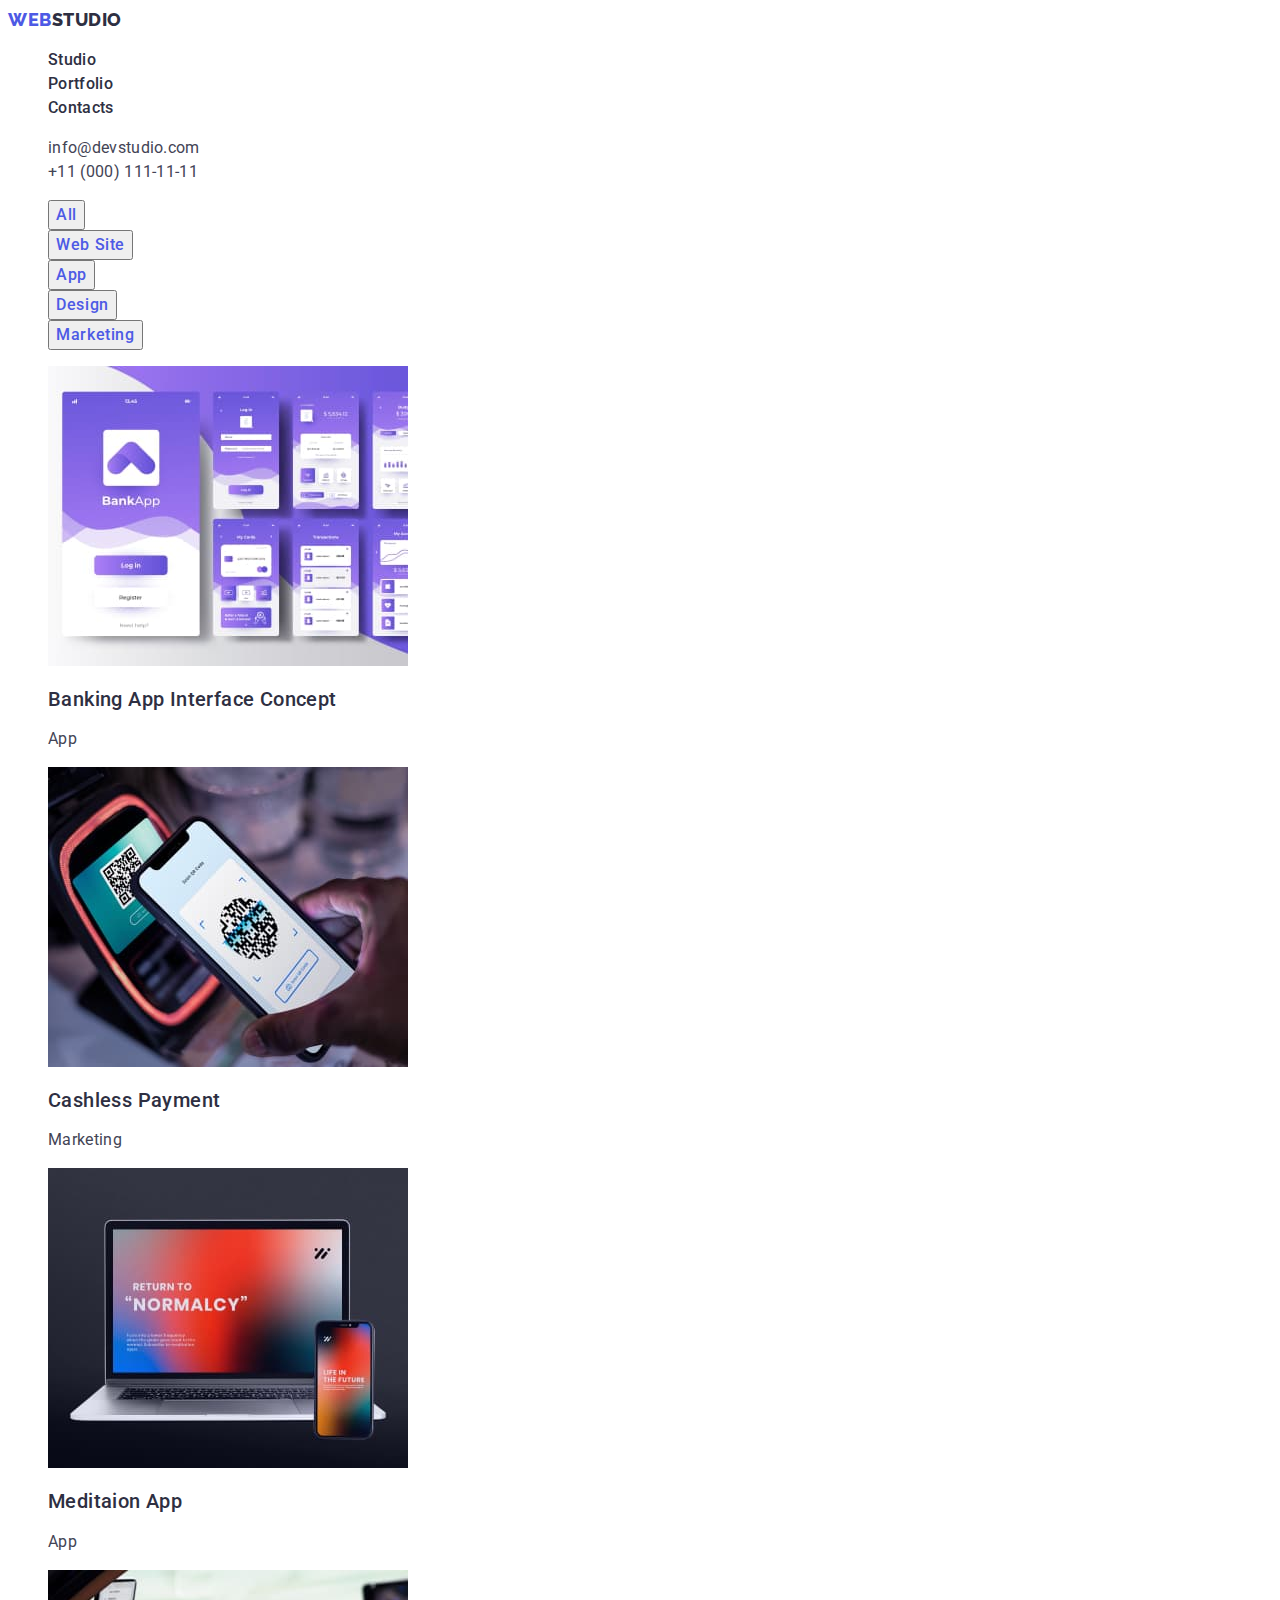
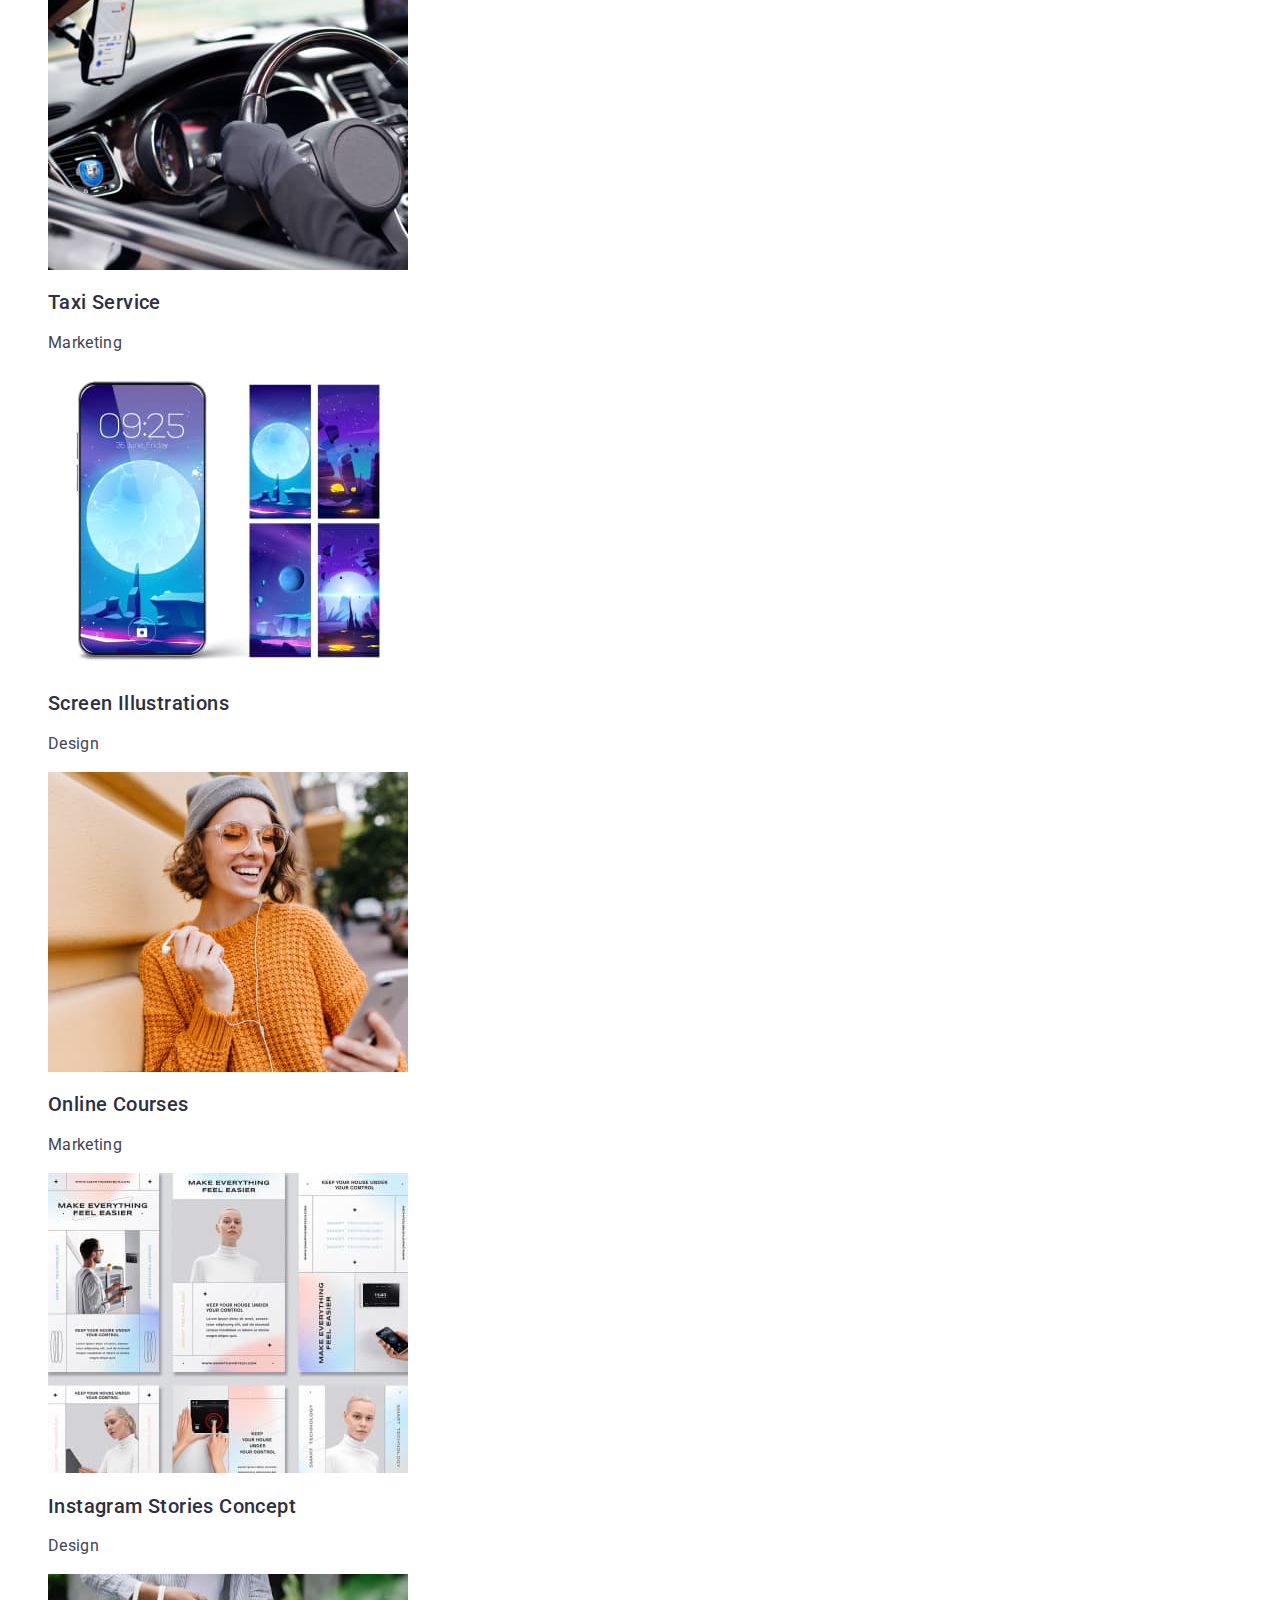
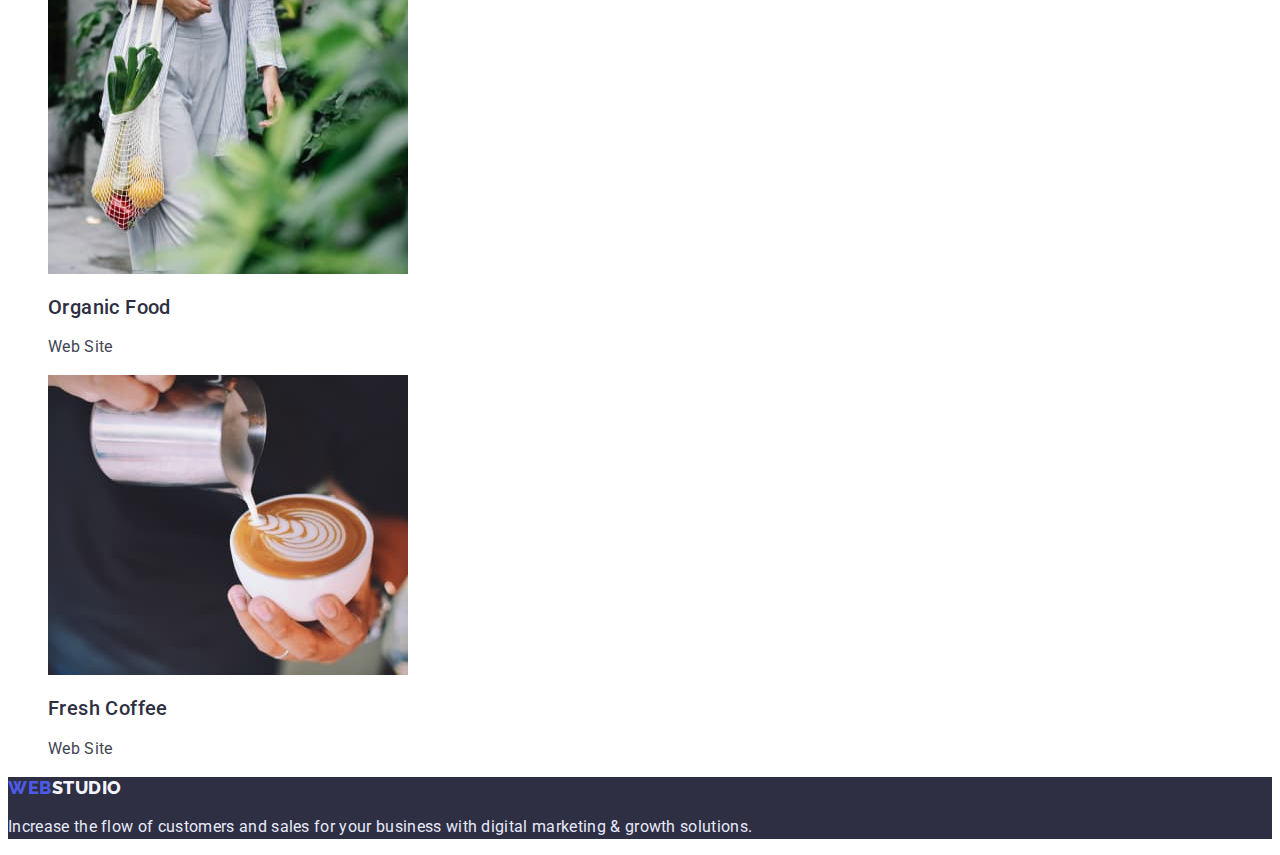
==== portfolio.html @ e400daa4 "next2" ====
<!DOCTYPE html>
<html lang="en">
<head>
    <meta charset="UTF-8">
    <meta http-equiv="X-UA-Compatible" content="IE=edge">
    <meta name="viewport" content="width=device-width, initial-scale=1.0">
    <title>Studio</title>
    <link rel="preconnect" href="https://fonts.googleapis.com">
    <link rel="preconnect" href="https://fonts.gstatic.com" crossorigin>
    <link href="https://fonts.googleapis.com/css2?family=Raleway:wght@800&family=Roboto:wght@400;500;700;900&display=swap" rel="stylesheet">
    <link rel="stylesheet" href="./css/styles.css">
</head>
<body>
    <!--HEADER  -->
<header>
    <nav class="page-nav">
        <a class="logo-web link" href="./index.html">Web<span class="logo-studio">Studio</span></a>
        <ul class="menu list">
            <li class="menu-item">
                <a class="menu-link link" href="./index.html">Studio</a>
            </li>
            <li class="menu-item">
                <a class="menu-link link" href="./portfolio.html">Portfolio</a>
            </li>
            <li class="menu-item">
                <a class="menu-link link" href="">Contacts</a>
            </li>
        </ul>
    </nav>
    <ul class="list">
        <li class="menu-mail">
            <a class="address-mail link" href="mailto:info@devstudio.com">info@devstudio.com</a>
        </li>
        <li class="menu-tel">
            <a class="address-tel link" href="tel:+110001111111">+11 (000) 111-11-11</a>
        </li>
    </ul>
</header>
   
   <main>
    <section>
        <h1 hidden>Portfolio</h1>
        <!-- PORTFOLIO BATTON -->
        <ul class="list">
          <li>
             <button class="batton-portfolio" type="button">All</button>
         </li>
        <li>
             <button class="batton-portfolio" type="button">Web Site</button>
        </li>
         <li>
             <button class="batton-portfolio" type="button">App</button>
        </li>
         <li>
             <button class="batton-portfolio" type="button">Design</button>
        </li>
        <li>
              <button class="batton-portfolio" type="button">Marketing</button>
           </li>
        </ul>
        <!-- PORTFOLIO IMG -->
        <ul class="list link" >
            <li>
                <img src="./images/img-1-1.jpg" alt="sait img1" width="360" height="300">
                <h2 class="name-img">Banking App Interface Concept</h2>
                <p class="text-img">App</p>
            </li>
            <li>
                <img src="./images/img-1-2.jpg" alt="sait img2" width="360" height="300">
                <h2 class="name-img">Cashless Payment</h2>
                <p class="text-img">Marketing</p>
            </li>
            <li>
                <img src="./images/img-1-3.jpg" alt="sait img3" width="360" height="300">
                <h2 class="name-img">Meditaion App</h2>
                <p class="text-img">App</p>
            </li> 
            <li>
                <img src="./images/img-2-1.jpg" alt="sait img4" width="360" height="300">
                <h2 class="name-img">Taxi Service</h2>
                <p class="text-img">Marketing</p>
            </li>
            <li>
                <img src="./images/img-2-2.jpg" alt="sait img5" width="360" height="300">
                <h2 class="name-img">Screen Illustrations</h2>
                <p class="text-img">Design</p>
            </li>
            <li>
                <img src="./images/img-2-3.jpg" alt="sait img6" width="360" height="300">
                <h2 class="name-img">Online Courses</h2>
                <p class="text-img">Marketing</p>
            </li> 
            <li>
                <img src="./images/img-3-1.jpg" alt="sait img7" width="360" height="300">
                <h2 class="name-img">Instagram Stories Concept</h2>
                <p class="text-img">Design</p>
            </li>
            <li>
                <img src="./images/img-3-2.jpg" alt="sait img8" width="360" height="300">
                <h2 class="name-img">Organic Food</h2>
                <p class="text-img">Web Site</p>
            </li>
            <li>
                <img src="./images/img-3-3.jpg" alt="sait img9" width="360" height="300">
                <h2 class="name-img">Fresh Coffee</h2>
                <p class="text-img">Web Site</p>
            </li>       
        </ul>
    </section>  
   </main>
   <!-- FOOTER -->
   <footer class="footer">
        <a class="logo-web link" href="./index.html">Web<span class="logo-footer">Studio</span></a> 
        <p class="text-footer">Increase the flow of customers and sales for your business with digital marketing & growth solutions.</p>  
   </footer>  
</body>
</html>
---- css/styles.css ----
:root {
    --brend-color: #2E2F42;
    --white-color:#FFFFFF;
}
.list {
    list-style:none;
}
.link {
    text-decoration:none;
}
body {
    font-family: 'Roboto', sans-serif;
    --text-color: #434455;
}
.logo-web {
    font-family: 'Raleway',sans-serif;
    font-weight: 800;
    font-size: 18px;
    line-height: 1.17;
    letter-spacing: 0.03em;
    text-transform: uppercase;
    color: #4D5AE5; 
}
.logo-studio {
    font-family: 'Raleway',sans-serif;
    font-weight: 800;
    font-size: 18px;
    line-height: 1.33;
    letter-spacing: 0.03em;
    text-transform: uppercase; 
    color: var(--brend-color);   
}
.logo-footer {
    font-weight: 800;
    font-size: 18px;
    line-height: 1.16;
    letter-spacing: 0.03em;
    text-transform: uppercase;
    color: #F4F4FD;
}
.menu-link {
    font-weight: 500;
    font-size: 16px;
    line-height: 1.5;
    letter-spacing: 0.02em; 
    color:var(--brend-color);       
}
.menu-link:hover,
.menu-link:focus {
    color: #404BBF;
}

.address-mail {
    font-weight: 400;
    font-size: 16px;
    line-height: 1.5;
    letter-spacing: 0.02em;   
    color:var(--text-color); 
}

.address-tel {
    font-weight: 400;
    font-size: 16px;
    line-height: 1.5;
    letter-spacing: 0.02em;
    color: var(--text-color);
}
.hero {
    background-color: var(--brend-color); 
}
.pege-hero {
    font-weight: 700;
    font-size: 56px;
    line-height: 1.07;
    text-align: center;
    letter-spacing: 0.02em;
    color:var(--white-color);
}
.button-hero {
    font-weight: 500;
    font-size: 16px;
    line-height: 1.5;
    align-items: center;
    letter-spacing: 0.04em;
    color:var(--white-color);
    background-color: #4D5AE5;
    cursor: pointer;
}

/* SECTION 1 */
.name-strategy {
    font-weight: 500;
    font-size: 20px;
    line-height: 1.2;
    letter-spacing: 0.02em;
    color: var(--brend-color);
}
.text-strategy {
    font-weight: 400;
    font-size: 16px;
    line-height: 1.5;
    letter-spacing: 0.02em;
    color: var(--text-color);
}
.name-punctuality {
    font-weight: 500;
    font-size: 20px;
    line-height: 1.2;
    letter-spacing: 0.02em;
    color: var(--brend-color);
}
.text-punctuality {
    font-weight: 400;
    font-size: 16px;
    line-height: 1.5;
    letter-spacing: 0.02em;
    color: var(--text-color);    
}
.name-diligence {
    font-weight: 500;
    font-size: 20px;
    line-height: 1.2;
    letter-spacing: 0.02em;
    color: var(--brend-color);
}
.text-diligence {
    font-weight: 400;
    font-size: 16px;
    line-height: 1.5;
    letter-spacing: 0.02em;
    color: var(--text-color);
}
.name-technologies {
    font-weight: 500;
    font-size: 20px;
    line-height: 1.2;
    letter-spacing: 0.02em;
    color: var(--brend-color);
}
.text-technologies {
    font-weight: 400;
    font-size: 16px;
    line-height: 1.5;
    letter-spacing: 0.02em;
    color: var(--text-color);
}
/* <!-- SECTION 2 --> */
.work {
    font-weight: 700;
    font-size: 36px;
    line-height: 1.11;
    letter-spacing: 0.02em;
    text-align: center;
    text-transform: capitalize;
    color: var(--brend-color);   
}

.team-list {
    font-weight: 700;
    font-size: 36px;
    line-height: 1.11;
    letter-spacing: 0.02em;
    color: var(--brend-color); 
    background: #F4F4FD;
}
.team-mark {
    font-weight: 500;
    font-size: 20px;
    line-height: 1.2;
    letter-spacing: 0.02em;
    color: var(--brend-color);
}
.team-designer {
    font-weight: 400;
    font-size: 16px;
    line-height: 1.5;
    letter-spacing: 0.02em;
    color: var(--text-color);
}
/* FOOTER */
.footer {
    background: var(--brend-color);   
}
.text-footer {
    font-weight: 400;
    font-size: 16px;
    line-height: 1.5;
    letter-spacing: 0.02em;
    color: #E7E9FC;
}
/* PORTFOLIO BATTON */
.batton-portfolio{
    font-family: 'Roboto', sans-serif;
    font-weight: 500;
    font-size: 16px;
    line-height: 1.5;
    display: flex;
    align-items: center;
    text-align: center;
    letter-spacing: 0.04em;
    color: #4D5AE5;
    cursor: pointer;
}
.batton-portfolio:hover,
.batton-portfolio:focus {
    background: #404BBF;
    color:var(--white-color);
}
/*  PORTFOLIO IMG*/
.name-img {
    font-weight: 500;
    font-size: 20px;
    line-height: 1.2;
    letter-spacing: 0.02em;
    color: var(--brend-color);
}
.text-img {
    font-weight: 400;
    font-size: 16px;
    line-height: 1.5;
    letter-spacing: 0.02em;
    color: var(--text-color);
}
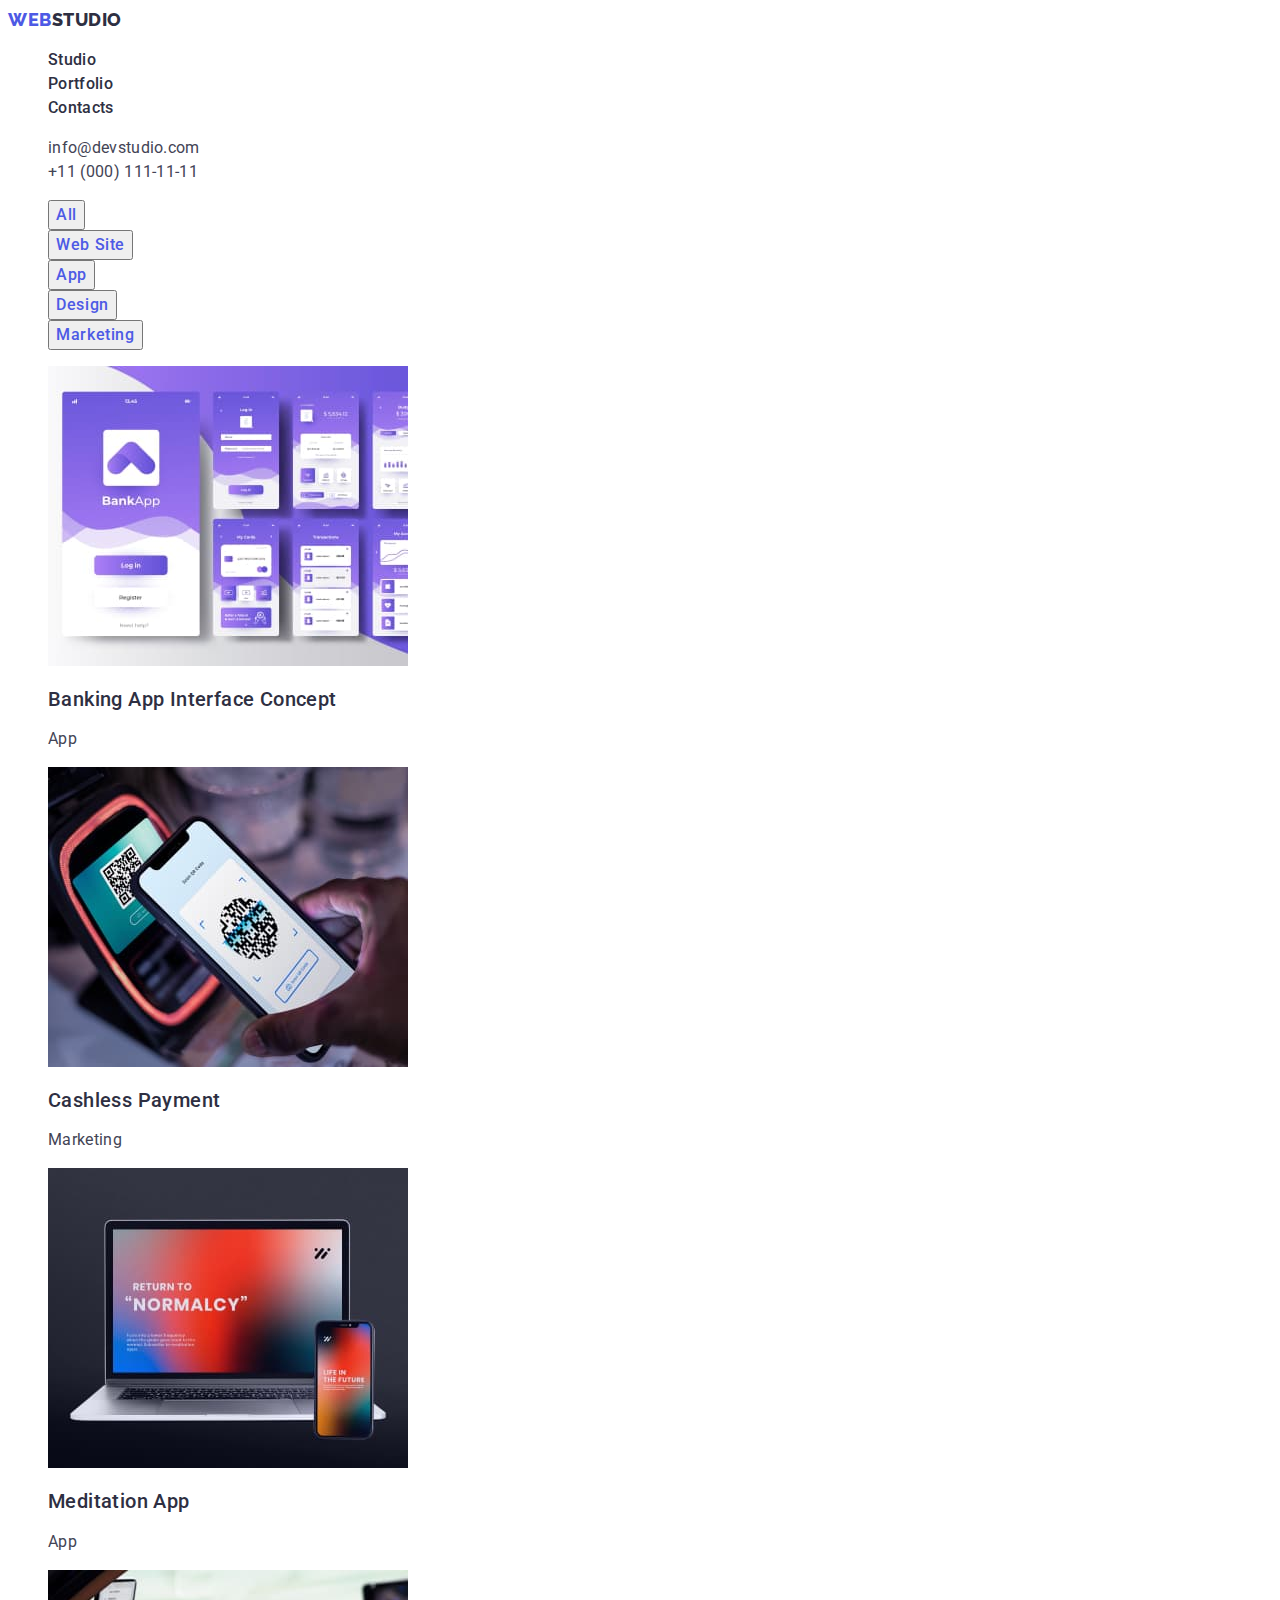
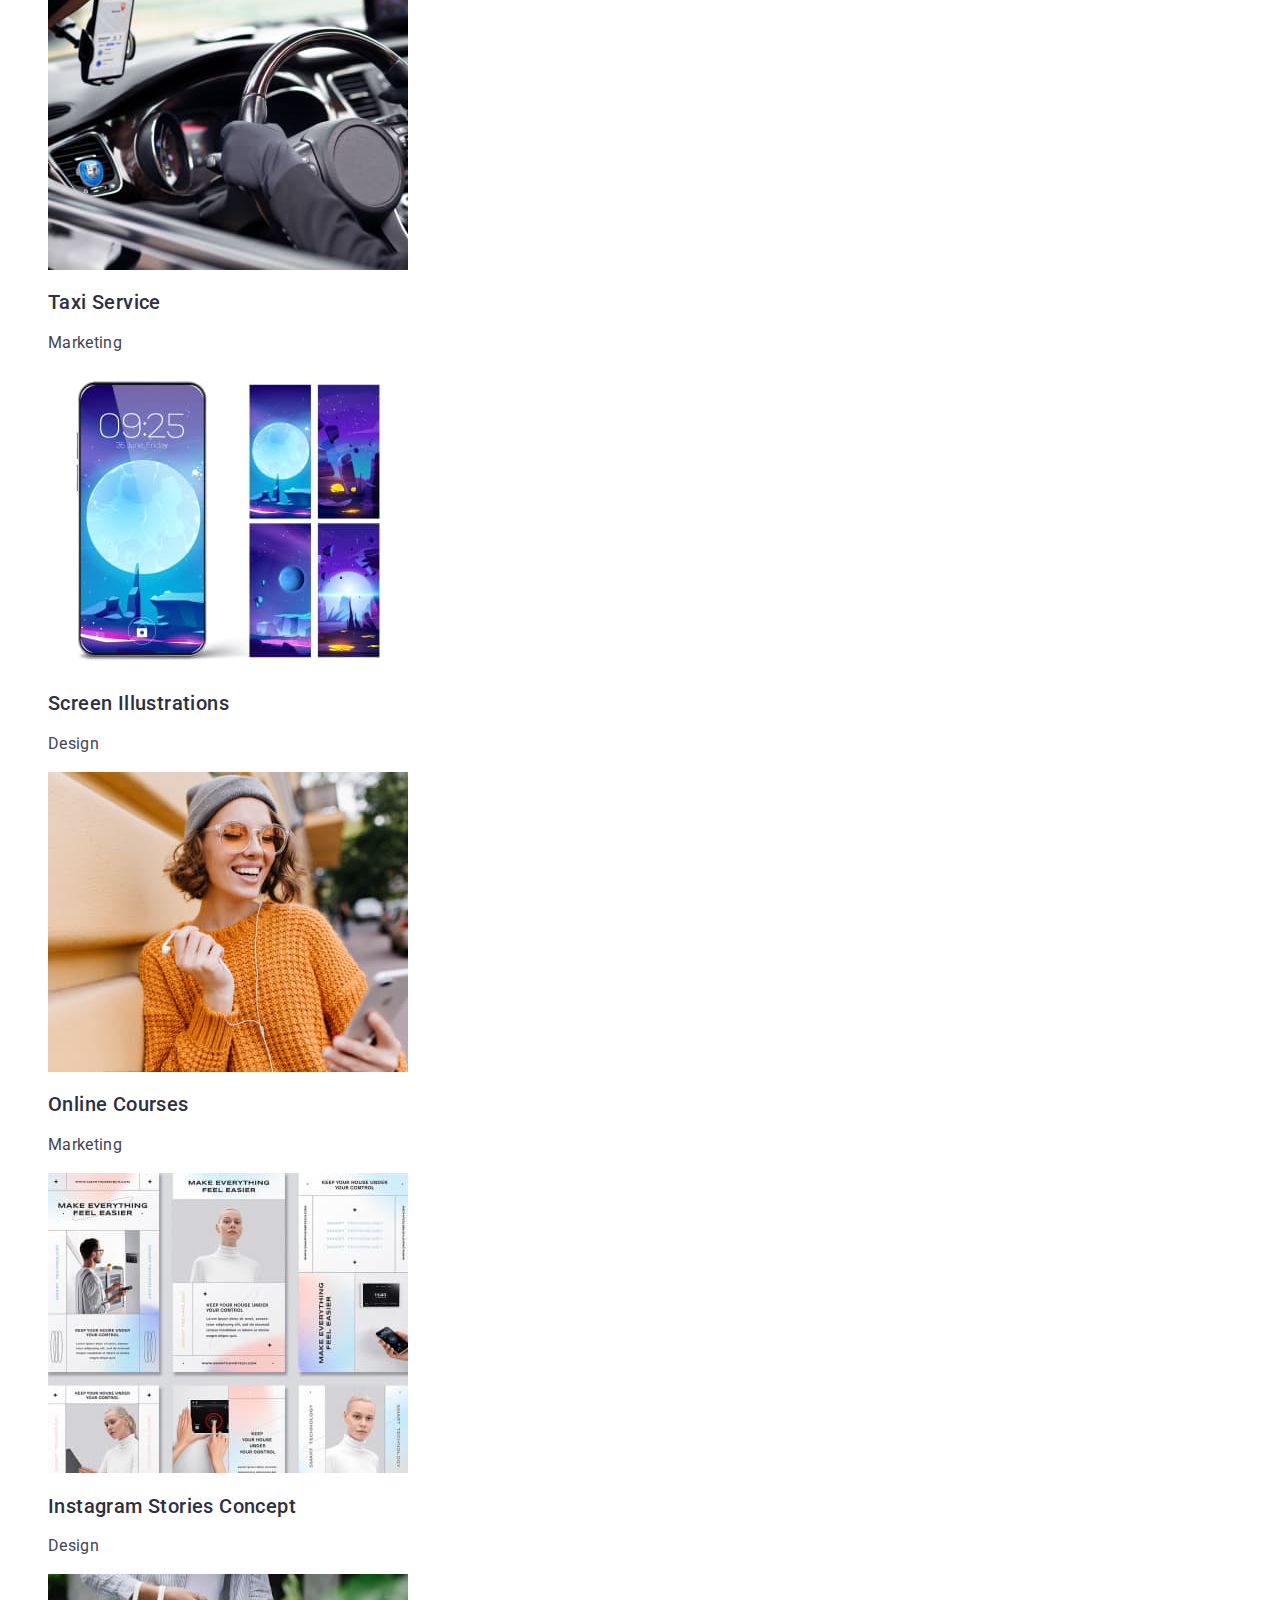
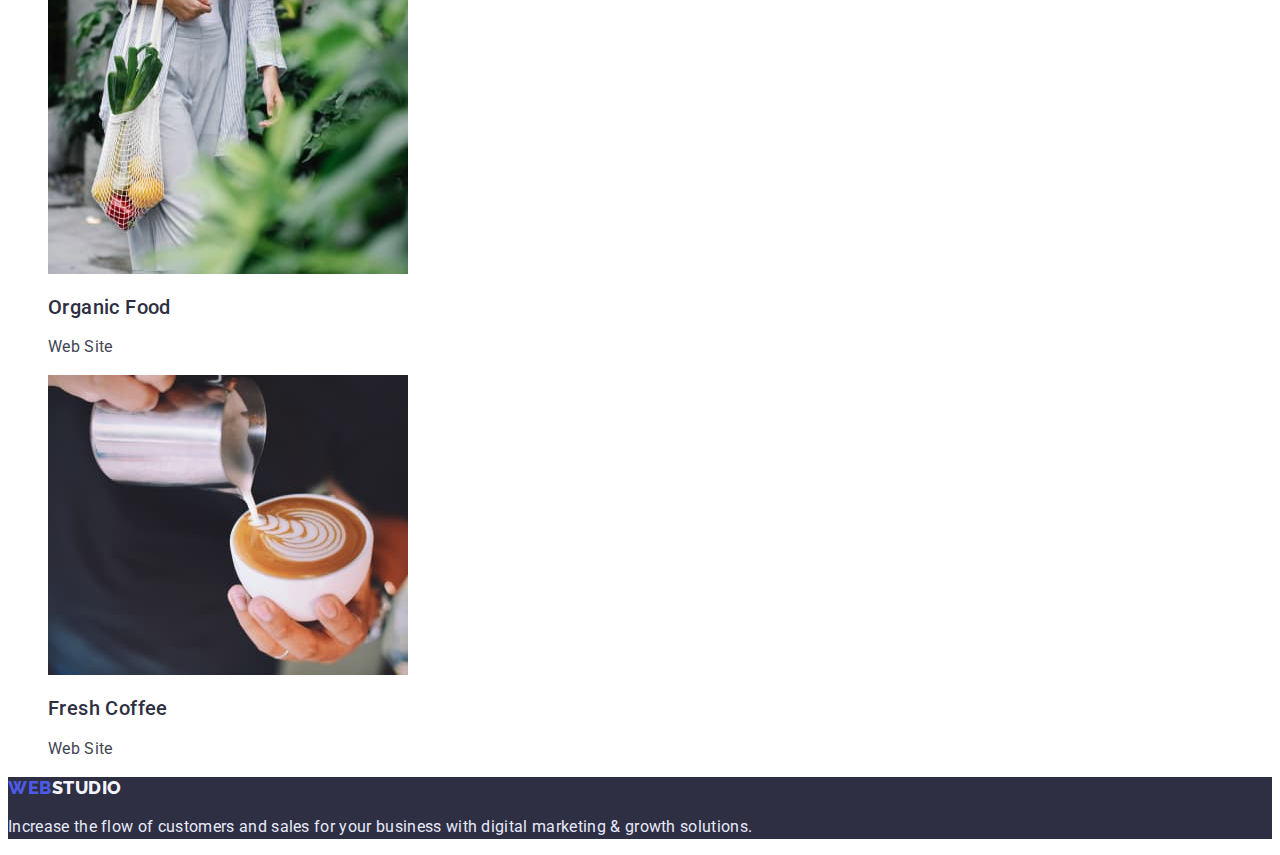
==== commit 63fa00ea: "next4" ====
--- a/portfolio.html
+++ b/portfolio.html
@@ -27,14 +27,16 @@
             </li>
         </ul>
     </nav>
-    <ul class="list">
-        <li class="menu-mail">
-            <a class="address-mail link" href="mailto:info@devstudio.com">info@devstudio.com</a>
-        </li>
-        <li class="menu-tel">
-            <a class="address-tel link" href="tel:+110001111111">+11 (000) 111-11-11</a>
-        </li>
-    </ul>
+    <address class="heder-address">
+        <ul class="list">
+            <li class="menu-mail">
+                <a class="address-mail link" href="mailto:info@devstudio.com">info@devstudio.com</a>
+            </li>
+            <li class="menu-tel">
+                <a class="address-mail link" href="tel:+110001111111">+11 (000) 111-11-11</a>
+            </li>
+        </ul>
+    </address>
 </header>
    
    <main>
@@ -59,51 +61,69 @@
            </li>
         </ul>
         <!-- PORTFOLIO IMG -->
-        <ul class="list link" >
+        <ul class="list" >
             <li>
-                <img src="./images/img-1-1.jpg" alt="sait img1" width="360" height="300">
-                <h2 class="name-img">Banking App Interface Concept</h2>
-                <p class="text-img">App</p>
+                <a class="link">
+                    <img src="./images/img-1-1.jpg" alt="sait img1" width="360" height="300">
+                    <h2 class="name-img">Banking App Interface Concept</h2>
+                    <p class="text-img">App</p>
+                </a>
             </li>
             <li>
-                <img src="./images/img-1-2.jpg" alt="sait img2" width="360" height="300">
-                <h2 class="name-img">Cashless Payment</h2>
-                <p class="text-img">Marketing</p>
+                <a class="link">
+                    <img src="./images/img-1-2.jpg" alt="sait img2" width="360" height="300">
+                    <h2 class="name-img">Cashless Payment</h2>
+                    <p class="text-img">Marketing</p>
+            </a>
+            </li>  
+            <li>
+                <a class="link">
+                    <img src="./images/img-1-3.jpg" alt="sait img3" width="360" height="300">
+                    <h2 class="name-img">Meditation App</h2>
+                    <p class="text-img">App</p>
+                </a>
+            </li> 
+            <li>
+                <a class="link">
+                    <img src="./images/img-2-1.jpg" alt="sait img4" width="360" height="300">
+                    <h2 class="name-img">Taxi Service</h2>
+                    <p class="text-img">Marketing</p>
+                </a>
             </li>
             <li>
-                <img src="./images/img-1-3.jpg" alt="sait img3" width="360" height="300">
-                <h2 class="name-img">Meditaion App</h2>
-                <p class="text-img">App</p>
+                <a class="link">
+                    <img src="./images/img-2-2.jpg" alt="sait img5" width="360" height="300">
+                    <h2 class="name-img">Screen Illustrations</h2>
+                    <p class="text-img">Design</p>
+                </a>
+            </li>
+            <li>
+                <a class="link">
+                    <img src="./images/img-2-3.jpg" alt="sait img6" width="360" height="300">
+                    <h2 class="name-img">Online Courses</h2>
+                    <p class="text-img">Marketing</p>
+                </a>
             </li> 
             <li>
-                <img src="./images/img-2-1.jpg" alt="sait img4" width="360" height="300">
-                <h2 class="name-img">Taxi Service</h2>
-                <p class="text-img">Marketing</p>
+                <a class="link">
+                    <img src="./images/img-3-1.jpg" alt="sait img7" width="360" height="300">
+                    <h2 class="name-img">Instagram Stories Concept</h2>
+                    <p class="text-img">Design</p>
+                </a>
             </li>
             <li>
-                <img src="./images/img-2-2.jpg" alt="sait img5" width="360" height="300">
-                <h2 class="name-img">Screen Illustrations</h2>
-                <p class="text-img">Design</p>
+                <a class="link">
+                    <img src="./images/img-3-2.jpg" alt="sait img8" width="360" height="300">
+                    <h2 class="name-img">Organic Food</h2>
+                    <p class="text-img">Web Site</p>
+                </a>
             </li>
             <li>
-                <img src="./images/img-2-3.jpg" alt="sait img6" width="360" height="300">
-                <h2 class="name-img">Online Courses</h2>
-                <p class="text-img">Marketing</p>
-            </li> 
-            <li>
-                <img src="./images/img-3-1.jpg" alt="sait img7" width="360" height="300">
-                <h2 class="name-img">Instagram Stories Concept</h2>
-                <p class="text-img">Design</p>
-            </li>
-            <li>
-                <img src="./images/img-3-2.jpg" alt="sait img8" width="360" height="300">
-                <h2 class="name-img">Organic Food</h2>
-                <p class="text-img">Web Site</p>
-            </li>
-            <li>
-                <img src="./images/img-3-3.jpg" alt="sait img9" width="360" height="300">
-                <h2 class="name-img">Fresh Coffee</h2>
-                <p class="text-img">Web Site</p>
+                <a class="link">
+                    <img src="./images/img-3-3.jpg" alt="sait img9" width="360" height="300">
+                    <h2 class="name-img">Fresh Coffee</h2>
+                    <p class="text-img">Web Site</p>
+                </a>
             </li>       
         </ul>
     </section>  
--- a/css/styles.css
+++ b/css/styles.css
@@ -1,6 +1,7 @@
 :root {
     --brend-color: #2E2F42;
     --white-color:#FFFFFF;
+    --text-color: #434455;
 }
 .list {
     list-style:none;
@@ -10,7 +11,7 @@
 }
 body {
     font-family: 'Roboto', sans-serif;
-    --text-color: #434455;
+    color: #434455;
 }
 .logo-web {
     font-family: 'Raleway',sans-serif;
@@ -49,6 +50,9 @@
 .menu-link:focus {
     color: #404BBF;
 }
+.heder-address{
+    font-style: normal;
+}
 
 .address-mail {
     font-weight: 400;
@@ -58,13 +62,11 @@
     color:var(--text-color); 
 }
 
-.address-tel {
-    font-weight: 400;
-    font-size: 16px;
-    line-height: 1.5;
-    letter-spacing: 0.02em;
-    color: var(--text-color);
+.address-mail:hover,
+.address-mail:focus {
+    color: #404BBF;
 }
+
 .hero {
     background-color: var(--brend-color); 
 }
@@ -77,6 +79,7 @@
     color:var(--white-color);
 }
 .button-hero {
+    font-family: 'Roboto', sans-serif;
     font-weight: 500;
     font-size: 16px;
     line-height: 1.5;
@@ -102,48 +105,7 @@
     letter-spacing: 0.02em;
     color: var(--text-color);
 }
-.name-punctuality {
-    font-weight: 500;
-    font-size: 20px;
-    line-height: 1.2;
-    letter-spacing: 0.02em;
-    color: var(--brend-color);
-}
-.text-punctuality {
-    font-weight: 400;
-    font-size: 16px;
-    line-height: 1.5;
-    letter-spacing: 0.02em;
-    color: var(--text-color);    
-}
-.name-diligence {
-    font-weight: 500;
-    font-size: 20px;
-    line-height: 1.2;
-    letter-spacing: 0.02em;
-    color: var(--brend-color);
-}
-.text-diligence {
-    font-weight: 400;
-    font-size: 16px;
-    line-height: 1.5;
-    letter-spacing: 0.02em;
-    color: var(--text-color);
-}
-.name-technologies {
-    font-weight: 500;
-    font-size: 20px;
-    line-height: 1.2;
-    letter-spacing: 0.02em;
-    color: var(--brend-color);
-}
-.text-technologies {
-    font-weight: 400;
-    font-size: 16px;
-    line-height: 1.5;
-    letter-spacing: 0.02em;
-    color: var(--text-color);
-}
+
 /* <!-- SECTION 2 --> */
 .work {
     font-weight: 700;
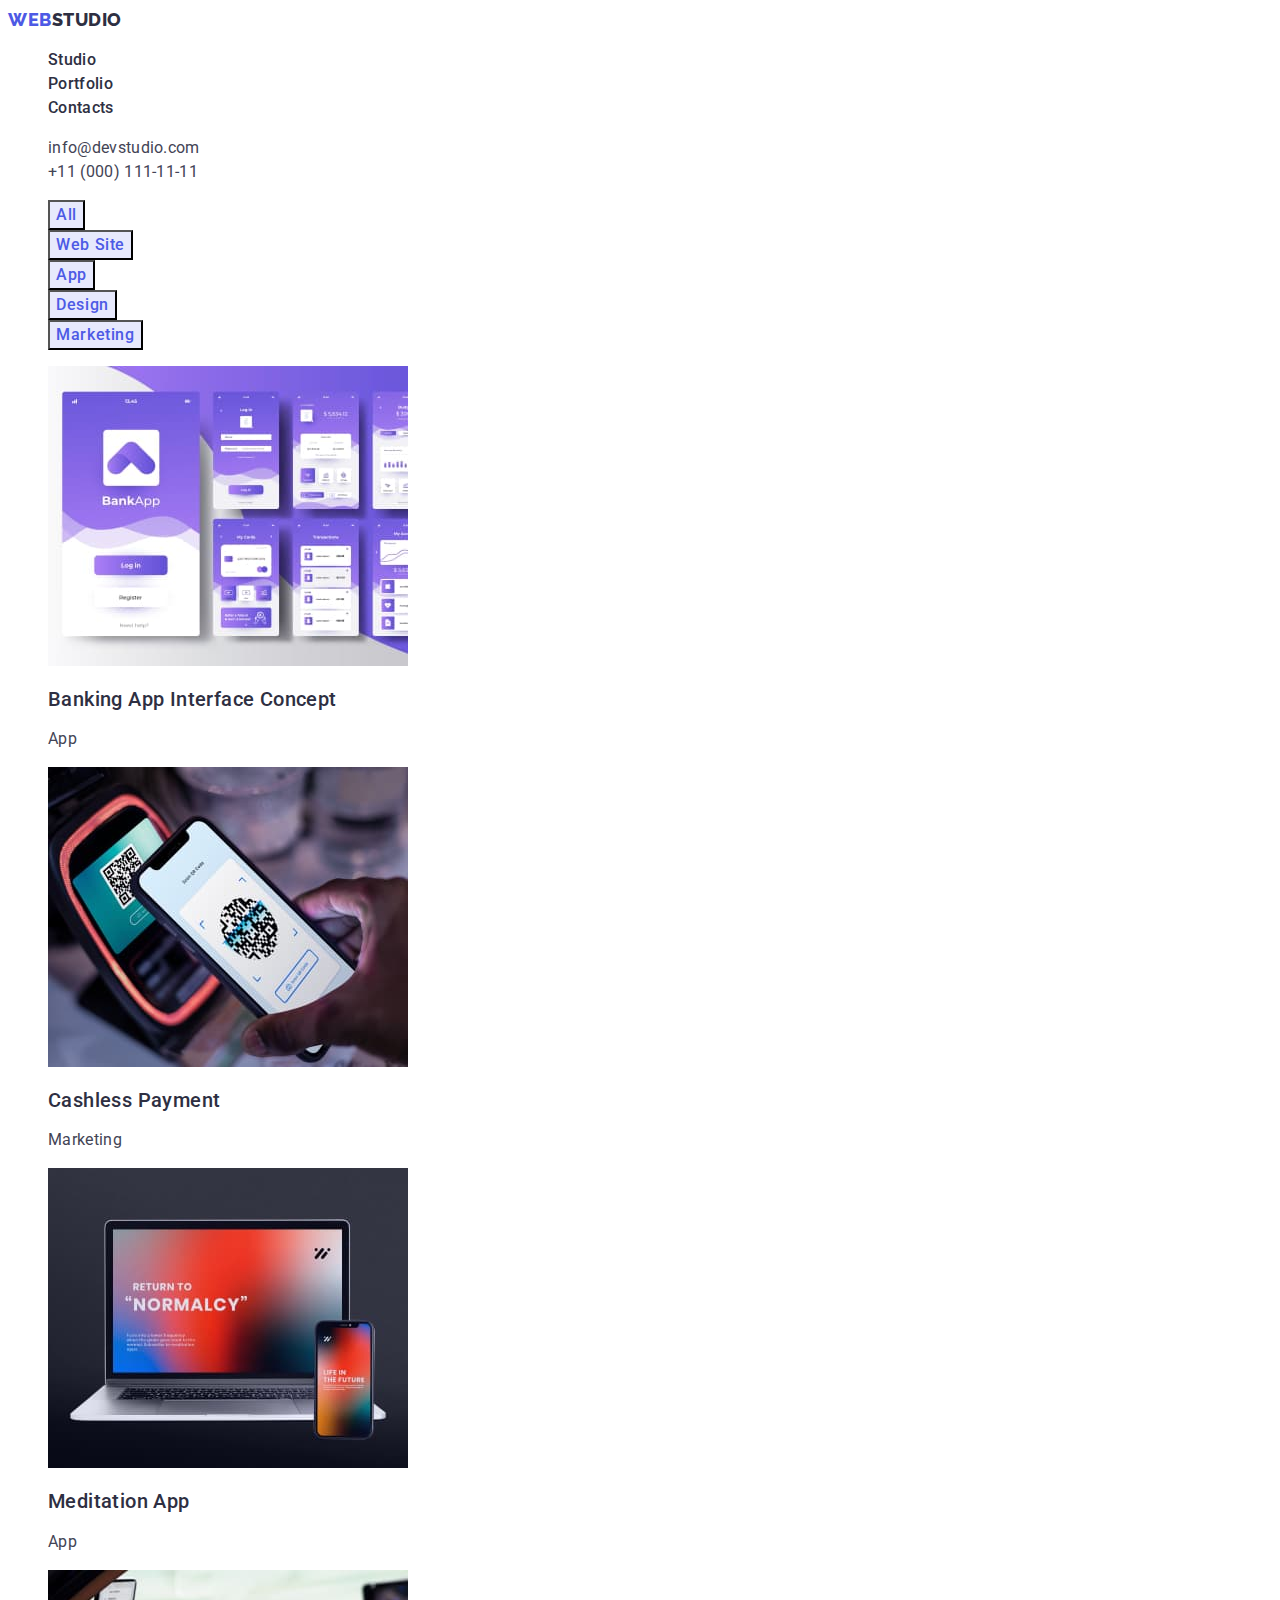
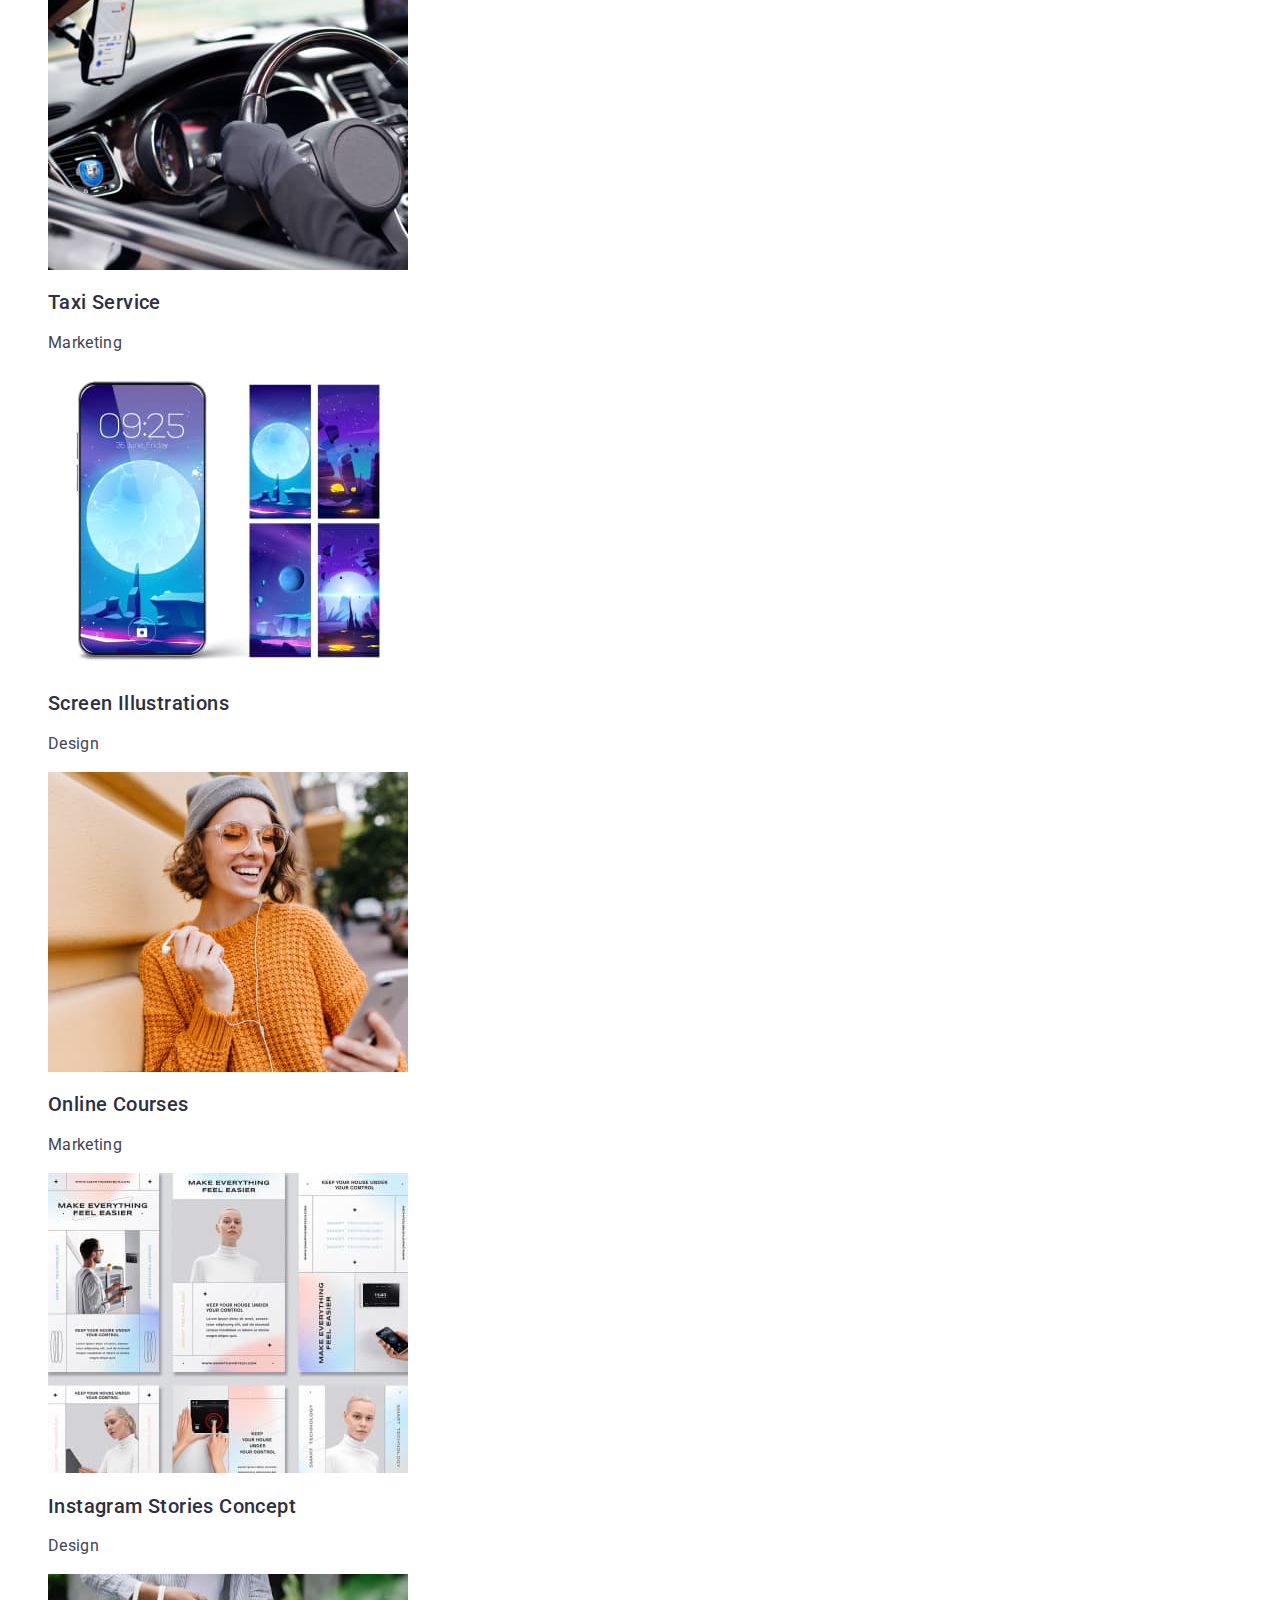
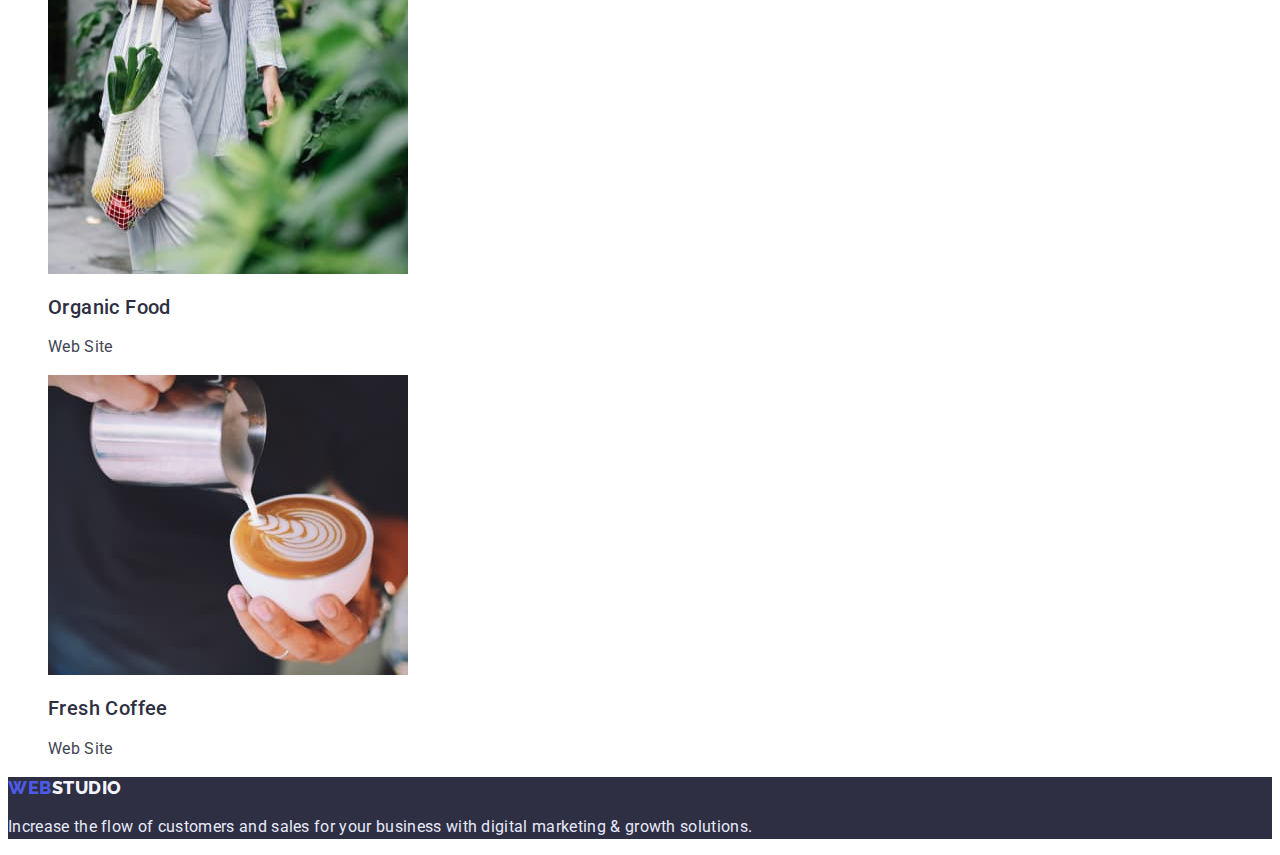
==== commit 4682afd3: "next5" ====
--- a/portfolio.html
+++ b/portfolio.html
@@ -12,7 +12,7 @@
 </head>
 <body>
     <!--HEADER  -->
-<header>
+<header class="header">
     <nav class="page-nav">
         <a class="logo-web link" href="./index.html">Web<span class="logo-studio">Studio</span></a>
         <ul class="menu list">
@@ -33,14 +33,14 @@
                 <a class="address-mail link" href="mailto:info@devstudio.com">info@devstudio.com</a>
             </li>
             <li class="menu-tel">
-                <a class="address-mail link" href="tel:+110001111111">+11 (000) 111-11-11</a>
+                <a class="address-tel link" href="tel:+110001111111">+11 (000) 111-11-11</a>
             </li>
         </ul>
     </address>
 </header>
    
    <main>
-    <section>
+    <section class="section">
         <h1 hidden>Portfolio</h1>
         <!-- PORTFOLIO BATTON -->
         <ul class="list">
--- a/css/styles.css
+++ b/css/styles.css
@@ -2,6 +2,10 @@
     --brend-color: #2E2F42;
     --white-color:#FFFFFF;
     --text-color: #434455;
+    --logo-color:#4D5AE5;
+    --team-color:#F4F4FD;
+    --paragraph-color:#E7E9FC;
+    --button-color:#404BBF;
 }
 .list {
     list-style:none;
@@ -11,7 +15,11 @@
 }
 body {
     font-family: 'Roboto', sans-serif;
-    color: #434455;
+    font-weight: 400;
+    color:var(--text-color);
+}
+.header {
+    background-color:var(--white-color);
 }
 .logo-web {
     font-family: 'Raleway',sans-serif;
@@ -20,7 +28,7 @@
     line-height: 1.17;
     letter-spacing: 0.03em;
     text-transform: uppercase;
-    color: #4D5AE5; 
+    color:var(--logo-color); 
 }
 .logo-studio {
     font-family: 'Raleway',sans-serif;
@@ -29,7 +37,7 @@
     line-height: 1.33;
     letter-spacing: 0.03em;
     text-transform: uppercase; 
-    color: var(--brend-color);   
+    color:var(--brend-color);   
 }
 .logo-footer {
     font-weight: 800;
@@ -37,7 +45,7 @@
     line-height: 1.16;
     letter-spacing: 0.03em;
     text-transform: uppercase;
-    color: #F4F4FD;
+    color:var(--team-color);
 }
 .menu-link {
     font-weight: 500;
@@ -48,27 +56,32 @@
 }
 .menu-link:hover,
 .menu-link:focus {
-    color: #404BBF;
+    color:var(--button-color);
 }
 .heder-address{
     font-style: normal;
 }
 
 .address-mail {
-    font-weight: 400;
+    font-family: inherit;
     font-size: 16px;
     line-height: 1.5;
-    letter-spacing: 0.02em;   
-    color:var(--text-color); 
+    letter-spacing: 0.02em; 
+    color:var(--text-color);  
 }
-
 .address-mail:hover,
 .address-mail:focus {
-    color: #404BBF;
+    color:var(--button-color);
+}
+.address-tel {
+    font-size: 16px;
+    line-height: 1.5;
+    letter-spacing: 0.02em; 
+    color:var(--text-color);  
 }
 
 .hero {
-    background-color: var(--brend-color); 
+    background-color:var(--brend-color); 
 }
 .pege-hero {
     font-weight: 700;
@@ -79,34 +92,41 @@
     color:var(--white-color);
 }
 .button-hero {
-    font-family: 'Roboto', sans-serif;
+    font-family: inherit;
     font-weight: 500;
     font-size: 16px;
     line-height: 1.5;
-    align-items: center;
     letter-spacing: 0.04em;
     color:var(--white-color);
-    background-color: #4D5AE5;
-    cursor: pointer;
+    background-color:var(--logo-color);
+}
+.button-hero:hover,
+.button-hero:focus {
+    background-color:var(--button-color);
 }
 
 /* SECTION 1 */
+.sectin {
+    background-color:var(--white-color);
+}
 .name-strategy {
     font-weight: 500;
     font-size: 20px;
     line-height: 1.2;
     letter-spacing: 0.02em;
-    color: var(--brend-color);
+    color:var(--brend-color);
 }
 .text-strategy {
-    font-weight: 400;
     font-size: 16px;
     line-height: 1.5;
     letter-spacing: 0.02em;
-    color: var(--text-color);
 }
 
-/* <!-- SECTION 2 --> */
+/* SECTION 2 */
+.sectin {
+    background-color:var(--white-color);
+}
+
 .work {
     font-weight: 700;
     font-size: 36px;
@@ -117,55 +137,48 @@
     color: var(--brend-color);   
 }
 
-.team-list {
-    font-weight: 700;
-    font-size: 36px;
-    line-height: 1.11;
-    letter-spacing: 0.02em;
-    color: var(--brend-color); 
-    background: #F4F4FD;
+/* SECTION 3 */
+.team {
+    background-color:var(--team-color); 
 }
 .team-mark {
     font-weight: 500;
     font-size: 20px;
     line-height: 1.2;
     letter-spacing: 0.02em;
-    color: var(--brend-color);
+    color:var(--brend-color);
 }
 .team-designer {
-    font-weight: 400;
     font-size: 16px;
     line-height: 1.5;
     letter-spacing: 0.02em;
-    color: var(--text-color);
 }
 /* FOOTER */
 .footer {
-    background: var(--brend-color);   
+    background-color:var(--brend-color);   
 }
 .text-footer {
-    font-weight: 400;
     font-size: 16px;
     line-height: 1.5;
     letter-spacing: 0.02em;
-    color: #E7E9FC;
+    color:var(--paragraph-color);
 }
 /* PORTFOLIO BATTON */
 .batton-portfolio{
-    font-family: 'Roboto', sans-serif;
+    font-family: inherit;
     font-weight: 500;
     font-size: 16px;
     line-height: 1.5;
-    display: flex;
     align-items: center;
     text-align: center;
     letter-spacing: 0.04em;
-    color: #4D5AE5;
+    color:var(--logo-color);
+    background-color: var(--paragraph-color);
     cursor: pointer;
 }
 .batton-portfolio:hover,
 .batton-portfolio:focus {
-    background: #404BBF;
+    background-color:var(--button-color);
     color:var(--white-color);
 }
 /*  PORTFOLIO IMG*/
@@ -177,9 +190,7 @@
     color: var(--brend-color);
 }
 .text-img {
-    font-weight: 400;
     font-size: 16px;
     line-height: 1.5;
     letter-spacing: 0.02em;
-    color: var(--text-color);
 }
